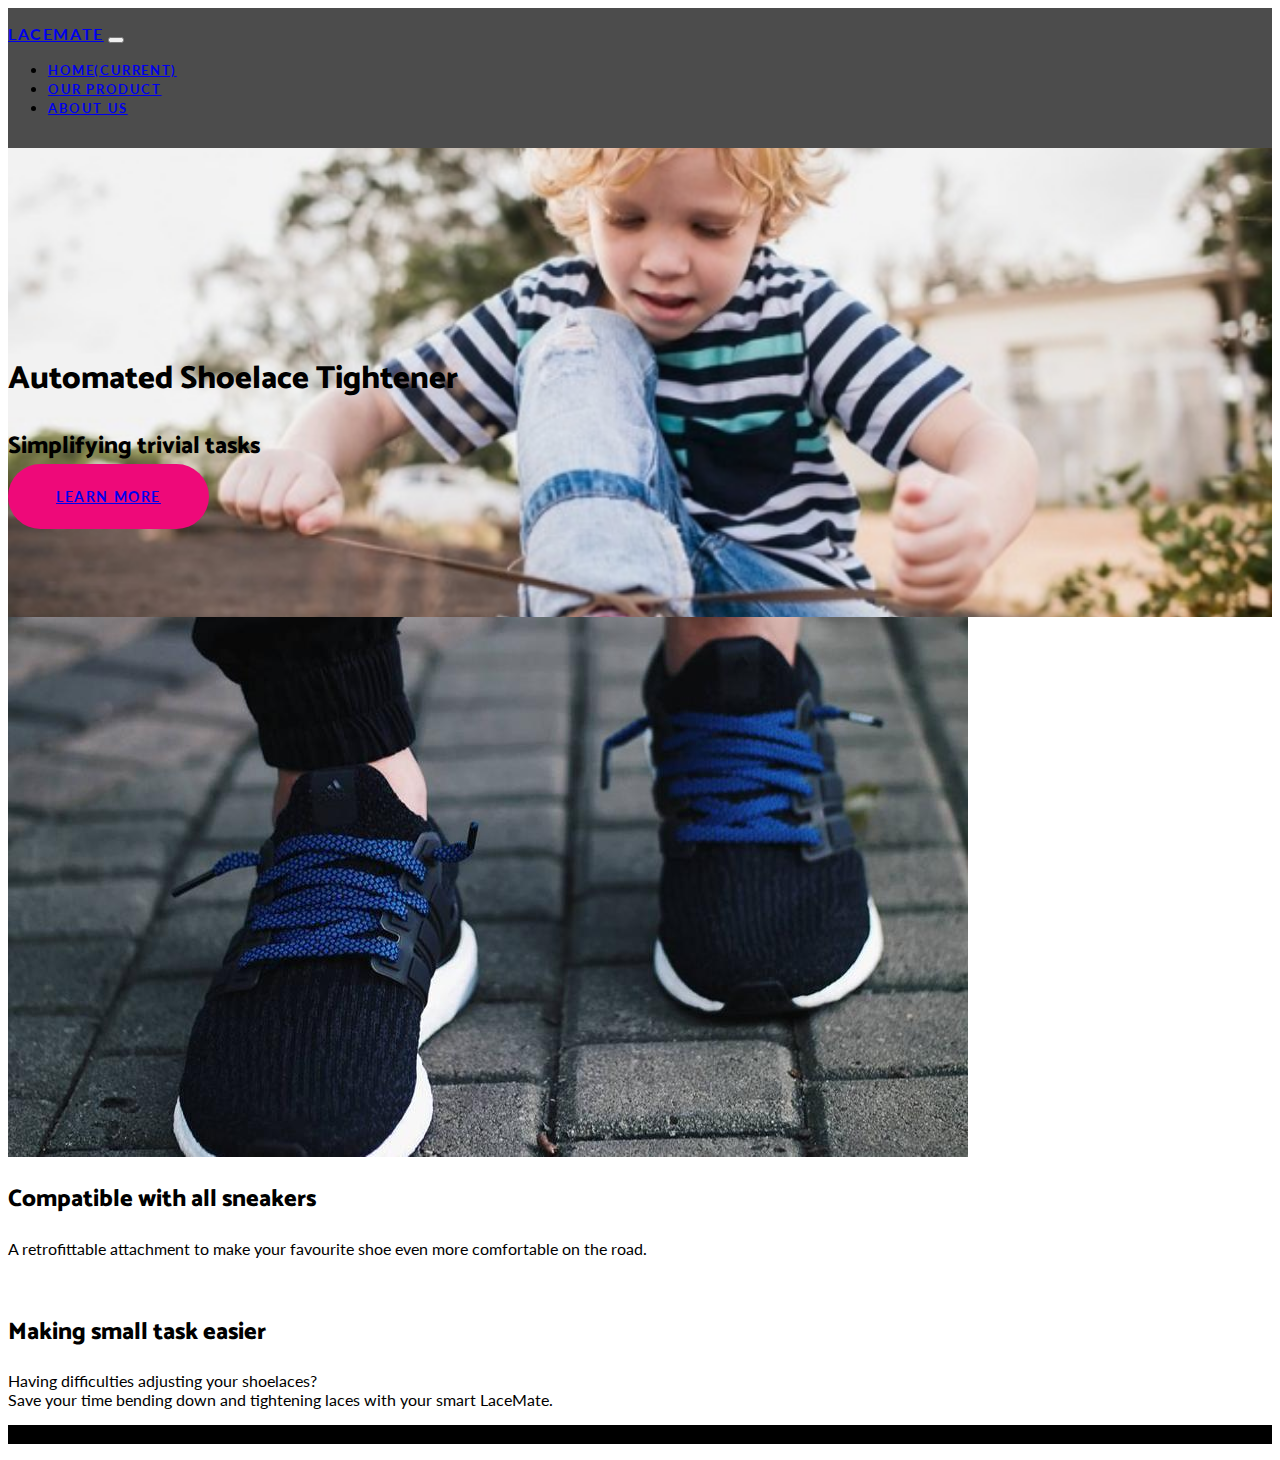
==== index.html @ 992108b8 "index and product pages initialized" ====
<!DOCTYPE html>
<html lang="en">

<head>

  <meta charset="utf-8">
  <meta name="viewport" content="width=device-width, initial-scale=1, shrink-to-fit=no">
  <meta name="description" content="">
  <meta name="author" content="">

  <title>LaceMate - Automated Shoelace Tightener</title>

  <!-- Bootstrap core CSS -->
  <link href="vendor/bootstrap/css/bootstrap.min.css" rel="stylesheet">

  <!-- Custom fonts for this template -->
  <link href="https://fonts.googleapis.com/css?family=Catamaran:100,200,300,400,500,600,700,800,900" rel="stylesheet">
  <link href="https://fonts.googleapis.com/css?family=Lato:100,100i,300,300i,400,400i,700,700i,900,900i" rel="stylesheet">

  <!-- Custom styles for this template -->
  <link href="css/one-page-wonder.css" rel="stylesheet">

</head>

<body>

  <!-- Navigation -->
  <nav class="navbar navbar-expand-lg navbar-dark navbar-custom fixed-top">
    <div class="container">
      <a class="navbar-brand" href="index.html">LaceMate</a>
      <button class="navbar-toggler" type="button" data-toggle="collapse" data-target="#navbarResponsive" aria-controls="navbarResponsive" aria-expanded="false" aria-label="Toggle navigation">
        <span class="navbar-toggler-icon"></span>
      </button>
      <div class="collapse navbar-collapse" id="navbarResponsive">
        <ul class="navbar-nav mr-auto">
          <li class="nav-item active">
            <a class="nav-link" href="index.html">Home<span class="sr-only">(current)</span></a>
          </li>
          <li class="nav-item">
            <a class="nav-link" href="product.html">Our Product</a>
          </li>
          <li class="nav-item">
            <a class="nav-link" href="about.html">About Us</a>
          </li>
        </ul>
      </div>
    </div>
  </nav>

  <header class="background-img text-center text-white">
    <div class="masthead-content">
      <div class="container">
        <h1 class="masthead-heading mb-0">Automated Shoelace Tightener</h1>
        <h2 class="masthead-subheading mb-0">Simplifying trivial tasks</h2>
        <a href="product.html" class="btn btn-primary btn-xl rounded-pill mt-5">Learn More</a>
      </div>
    </div>
  </header>

  <section>
    <div class="container">
      <div class="row align-items-center">
        <div class="col-lg-6">
          <div class="p-5">
            <img class="img-fluid rounded-circle" src="img/looselaces-01.jpg" alt="">
          </div>
        </div>
        <div class="col-lg-6">
          <div class="p-5">
            <h2 class="display-4">Compatible with all sneakers</h2>
            <p>A retrofittable attachment to make your favourite shoe even more comfortable on the road.</p>
          </div>
        </div>
      </div>
    </div>
  </section>

  <section>
    <div class="container">
      <div class="row align-items-center">
        <div class="col-lg-6 order-lg-2">
          <div class="p-5">
            <img class="img-fluid rounded-circle" src="img/sketch.jpg" alt="">
          </div>
        </div>
        <div class="col-lg-6 order-lg-1">
          <div class="p-5">
            <h2 class="display-4">Making small task easier</h2>
            <p>Having difficulties adjusting your shoelaces? <br>Save your time bending down and tightening laces with your smart LaceMate.</br></p>
          </div>
        </div>
      </div>
    </div>
  </section>

  <!-- Footer -->
  <footer class="py-5 bg-black">
    <div class="container">
      <p class="m-0 text-center text-white small">Copyright &copy; Xian Zhang 2020</p>
    </div>
    <!-- /.container -->
  </footer>

  <!-- Bootstrap core JavaScript -->
  <script src="vendor/jquery/jquery.min.js"></script>
  <script src="vendor/bootstrap/js/bootstrap.bundle.min.js"></script>

</body>

</html>
---- css/one-page-wonder.css ----
/*!
 * Start Bootstrap - One Page Wonder v5.0.7 (https://startbootstrap.com/template-overviews/one-page-wonder)
 * Copyright 2013-2019 Start Bootstrap
 * Licensed under MIT (https://github.com/BlackrockDigital/startbootstrap-one-page-wonder/blob/master/LICENSE)
 */

body {
  font-family: 'Lato';
}

h1,
h2,
h3,
h4,
h5,
h6 {
  font-family: 'Catamaran';
  font-weight: 800 !important;
}

.btn-xl {
  text-transform: uppercase;
  padding: 1.5rem 3rem;
  font-size: 0.9rem;
  font-weight: 700;
  letter-spacing: 0.1rem;
}

.bg-black {
  background-color: #000 !important;
}

.rounded-pill {
  border-radius: 5rem;
}

.navbar-custom {
  padding-top: 1rem;
  padding-bottom: 1rem;
  background-color: rgb(0, 0, 0);
  background-color: rgba(0, 0, 0, 0.7);
}

.navbar-custom .navbar-brand {
  text-transform: uppercase;
  font-size: 1rem;
  letter-spacing: 0.1rem;
  font-weight: 700;
}

.navbar-custom .navbar-nav .nav-item .nav-link {
  text-transform: uppercase;
  font-size: 0.8rem;
  font-weight: 700;
  letter-spacing: 0.1rem;
}

.background-img{
  position: relative;
  overflow: hidden;
  padding-top: calc(7rem + 72px);
  padding-bottom: 7rem;
  background-image: url('../img/kid_lacing.jpg');
  background-size: cover;
  background-repeat: no-repeat;
  background-position: center center;
  background-attachment: scroll;
}

header.masthead {
  position: relative;
  overflow: hidden;
  padding-top: calc(7rem + 72px);
  padding-bottom: 7rem;
  background-size: cover;
  background-repeat: no-repeat;
  background-position: center center;
  background-attachment: scroll;

}

header.masthead .masthead-content {
  z-index: 1;
  position: relative;

}

header.masthead .masthead-content .masthead-heading {
  font-size: 2rem;
}

header.masthead .masthead-content .masthead-subheading {
  font-size: 1rem;

}



@media (min-width: 992px) {
  header.masthead {
    padding-top: calc(10rem + 55px);
    padding-bottom: 10rem;
  }
  header.masthead .masthead-content .masthead-heading {
    font-size: 6rem;
  }
  header.masthead .masthead-content .masthead-subheading {
    font-size: 4rem;
  }
}

.bg-primary {
  background-color: #ee0979 !important;
}

.btn-primary {
  background-color: #ee0979;
  border-color: #ee0979;
}

.btn-primary:active, .btn-primary:focus, .btn-primary:hover {
  background-color: #bd0760 !important;
  border-color: #bd0760 !important;
}

.btn-primary:focus {
  box-shadow: 0 0 0 0.2rem rgba(238, 9, 121, 0.5);
}

.btn-secondary {
  background-color: #ff6a00;
  border-color: #ff6a00;
}

.btn-secondary:active, .btn-secondary:focus, .btn-secondary:hover {
  background-color: #cc5500 !important;
  border-color: #cc5500 !important;
}

.btn-secondary:focus {
  box-shadow: 0 0 0 0.2rem rgba(255, 106, 0, 0.5);
}
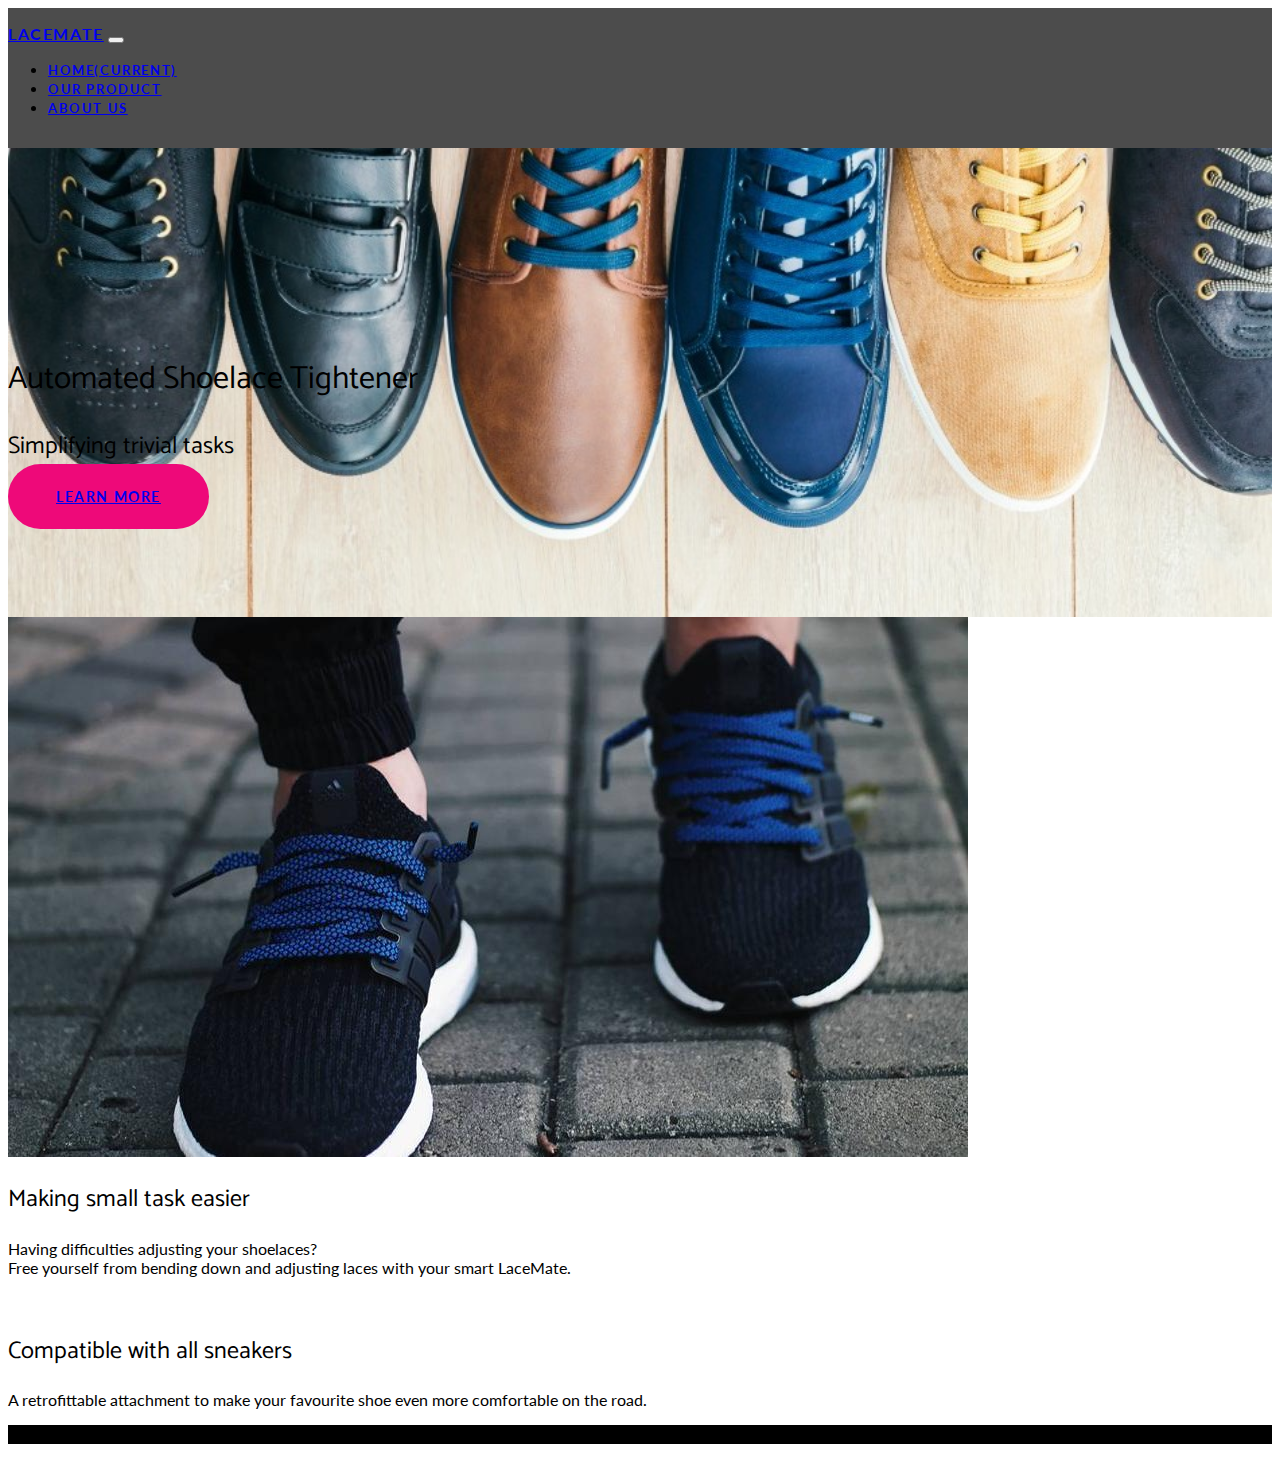
==== commit 7274ee74: "page frameworks completed" ====
--- a/index.html
+++ b/index.html
@@ -47,7 +47,7 @@
     </div>
   </nav>
 
-  <header class="background-img text-center text-white">
+  <header class="coverbg-img text-center text-white">
     <div class="masthead-content">
       <div class="container">
         <h1 class="masthead-heading mb-0">Automated Shoelace Tightener</h1>
@@ -57,12 +57,31 @@
     </div>
   </header>
 
+
+    <section>
+      <div class="container">
+        <div class="row align-items-center">
+          <div class="col-lg-6 order-lg-2">
+            <div class="p-5">
+              <img class="img-fluid rounded-circle" src="img/looselaces-01.jpg" alt="">
+            </div>
+          </div>
+          <div class="col-lg-6 order-lg-1">
+            <div class="p-5">
+              <h2 class="display-4">Making small task easier</h2>
+              <p>Having difficulties adjusting your shoelaces? <br>Free yourself from bending down and adjusting laces with your smart LaceMate.</br></p>
+            </div>
+          </div>
+        </div>
+      </div>
+    </section>
+
   <section>
     <div class="container">
       <div class="row align-items-center">
         <div class="col-lg-6">
           <div class="p-5">
-            <img class="img-fluid rounded-circle" src="img/looselaces-01.jpg" alt="">
+            <img class="img-fluid rounded-circle" src="img/sketch.jpg" alt="">
           </div>
         </div>
         <div class="col-lg-6">
@@ -75,23 +94,6 @@
     </div>
   </section>
 
-  <section>
-    <div class="container">
-      <div class="row align-items-center">
-        <div class="col-lg-6 order-lg-2">
-          <div class="p-5">
-            <img class="img-fluid rounded-circle" src="img/sketch.jpg" alt="">
-          </div>
-        </div>
-        <div class="col-lg-6 order-lg-1">
-          <div class="p-5">
-            <h2 class="display-4">Making small task easier</h2>
-            <p>Having difficulties adjusting your shoelaces? <br>Save your time bending down and tightening laces with your smart LaceMate.</br></p>
-          </div>
-        </div>
-      </div>
-    </div>
-  </section>
 
   <!-- Footer -->
   <footer class="py-5 bg-black">
--- a/css/one-page-wonder.css
+++ b/css/one-page-wonder.css
@@ -15,7 +15,8 @@
 h5,
 h6 {
   font-family: 'Catamaran';
-  font-weight: 800 !important;
+  font-weight: 400 !important;
+  vertical-align: text-bottom;
 }
 
 .btn-xl {
@@ -55,17 +56,23 @@
   letter-spacing: 0.1rem;
 }
 
-.background-img{
+.coverbg-img{
   position: relative;
   overflow: hidden;
   padding-top: calc(7rem + 72px);
   padding-bottom: 7rem;
-  background-image: url('../img/kid_lacing.jpg');
+  background-image: url('../img/shoes-background.jpg');
   background-size: cover;
   background-repeat: no-repeat;
-  background-position: center center;
+  background-position:top center;
   background-attachment: scroll;
 }
+
+.icon-size{
+  width:20%
+}
+
+
 
 header.masthead {
   position: relative;
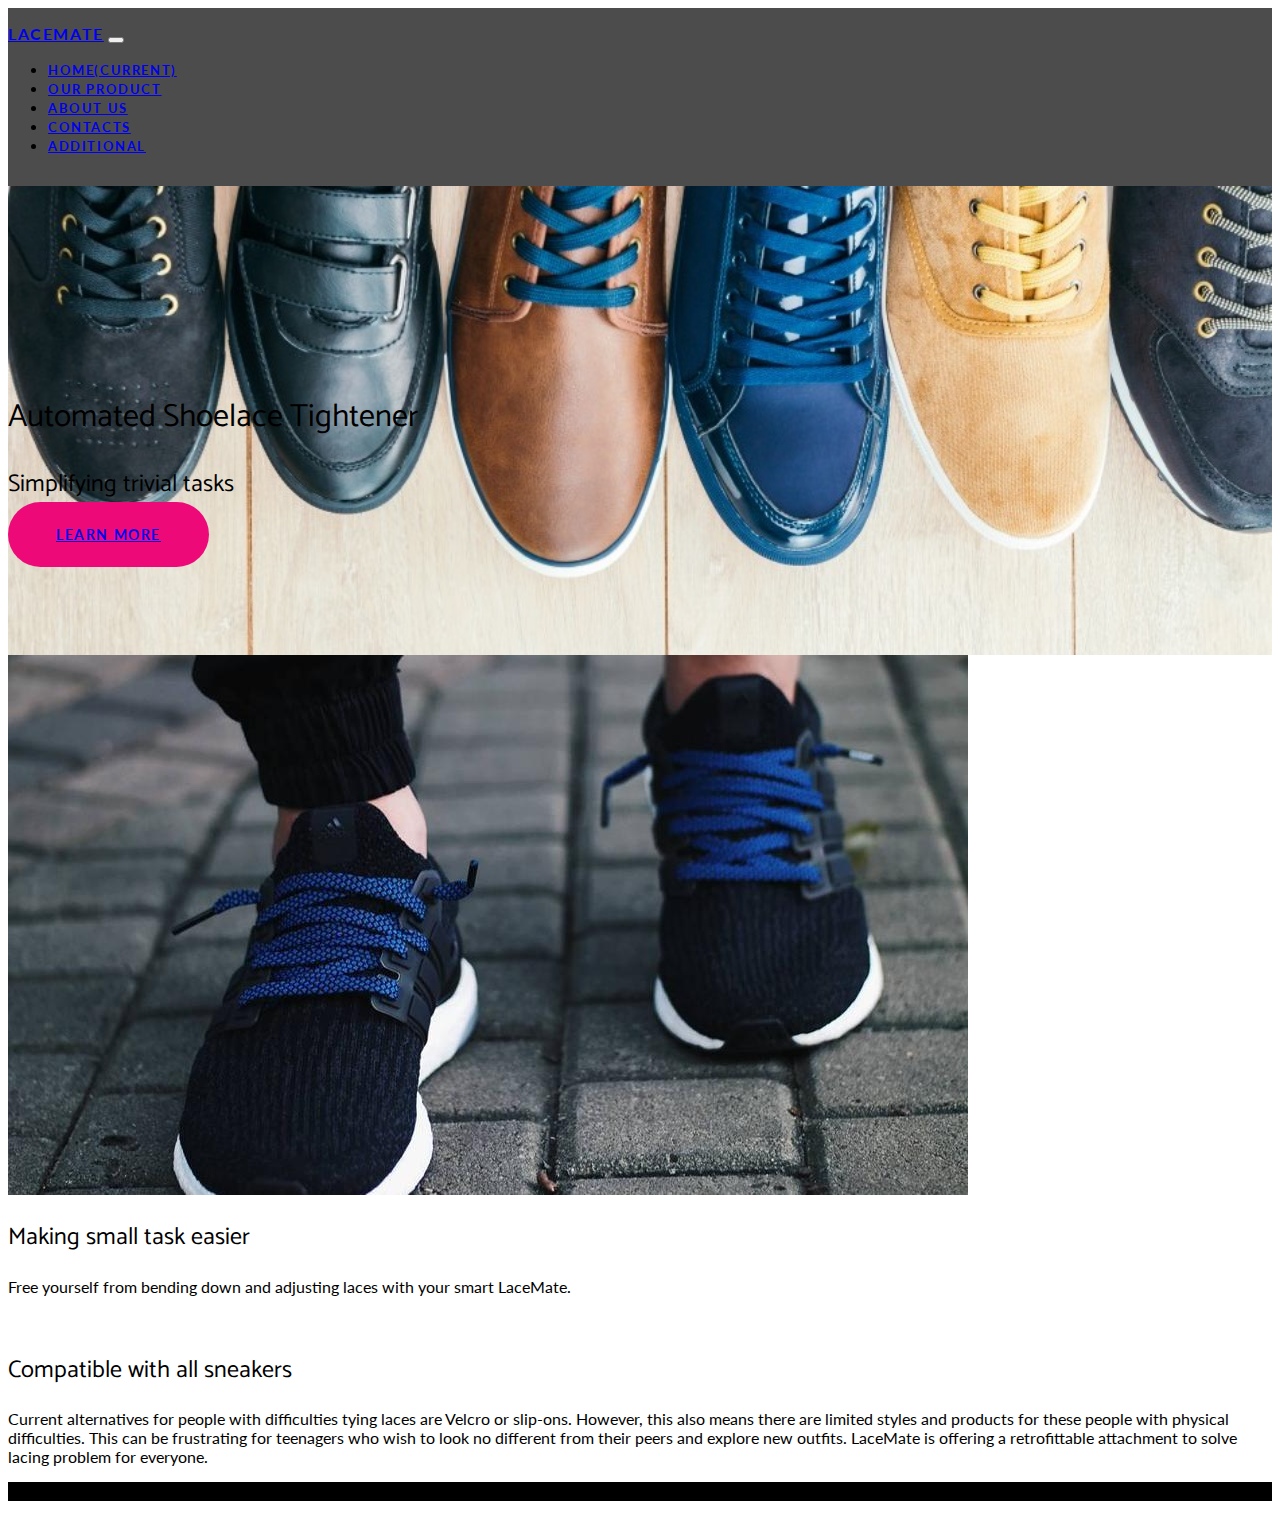
==== commit 1ae460e3: "Index content update 1 - 27/01/2020" ====
--- a/index.html
+++ b/index.html
@@ -42,6 +42,12 @@
           <li class="nav-item">
             <a class="nav-link" href="about.html">About Us</a>
           </li>
+          <li class="nav-item">
+            <a class="nav-link" href="product.html">Contacts</a>
+          </li>
+          <li class="nav-item">
+            <a class="nav-link" href="product.html">Additional</a>
+          </li>
         </ul>
       </div>
     </div>
@@ -69,7 +75,7 @@
           <div class="col-lg-6 order-lg-1">
             <div class="p-5">
               <h2 class="display-4">Making small task easier</h2>
-              <p>Having difficulties adjusting your shoelaces? <br>Free yourself from bending down and adjusting laces with your smart LaceMate.</br></p>
+              <p>Free yourself from bending down and adjusting laces with your smart LaceMate.</br></p>
             </div>
           </div>
         </div>
@@ -87,7 +93,10 @@
         <div class="col-lg-6">
           <div class="p-5">
             <h2 class="display-4">Compatible with all sneakers</h2>
-            <p>A retrofittable attachment to make your favourite shoe even more comfortable on the road.</p>
+            <p>Current alternatives for people with difficulties tying laces are Velcro or slip-ons.
+              However, this also means there are limited styles and products for these people with physical difficulties.
+              This can be frustrating for teenagers who wish to look no different from their peers and explore new outfits.
+              LaceMate is offering a retrofittable attachment to solve lacing problem for everyone.</p>
           </div>
         </div>
       </div>
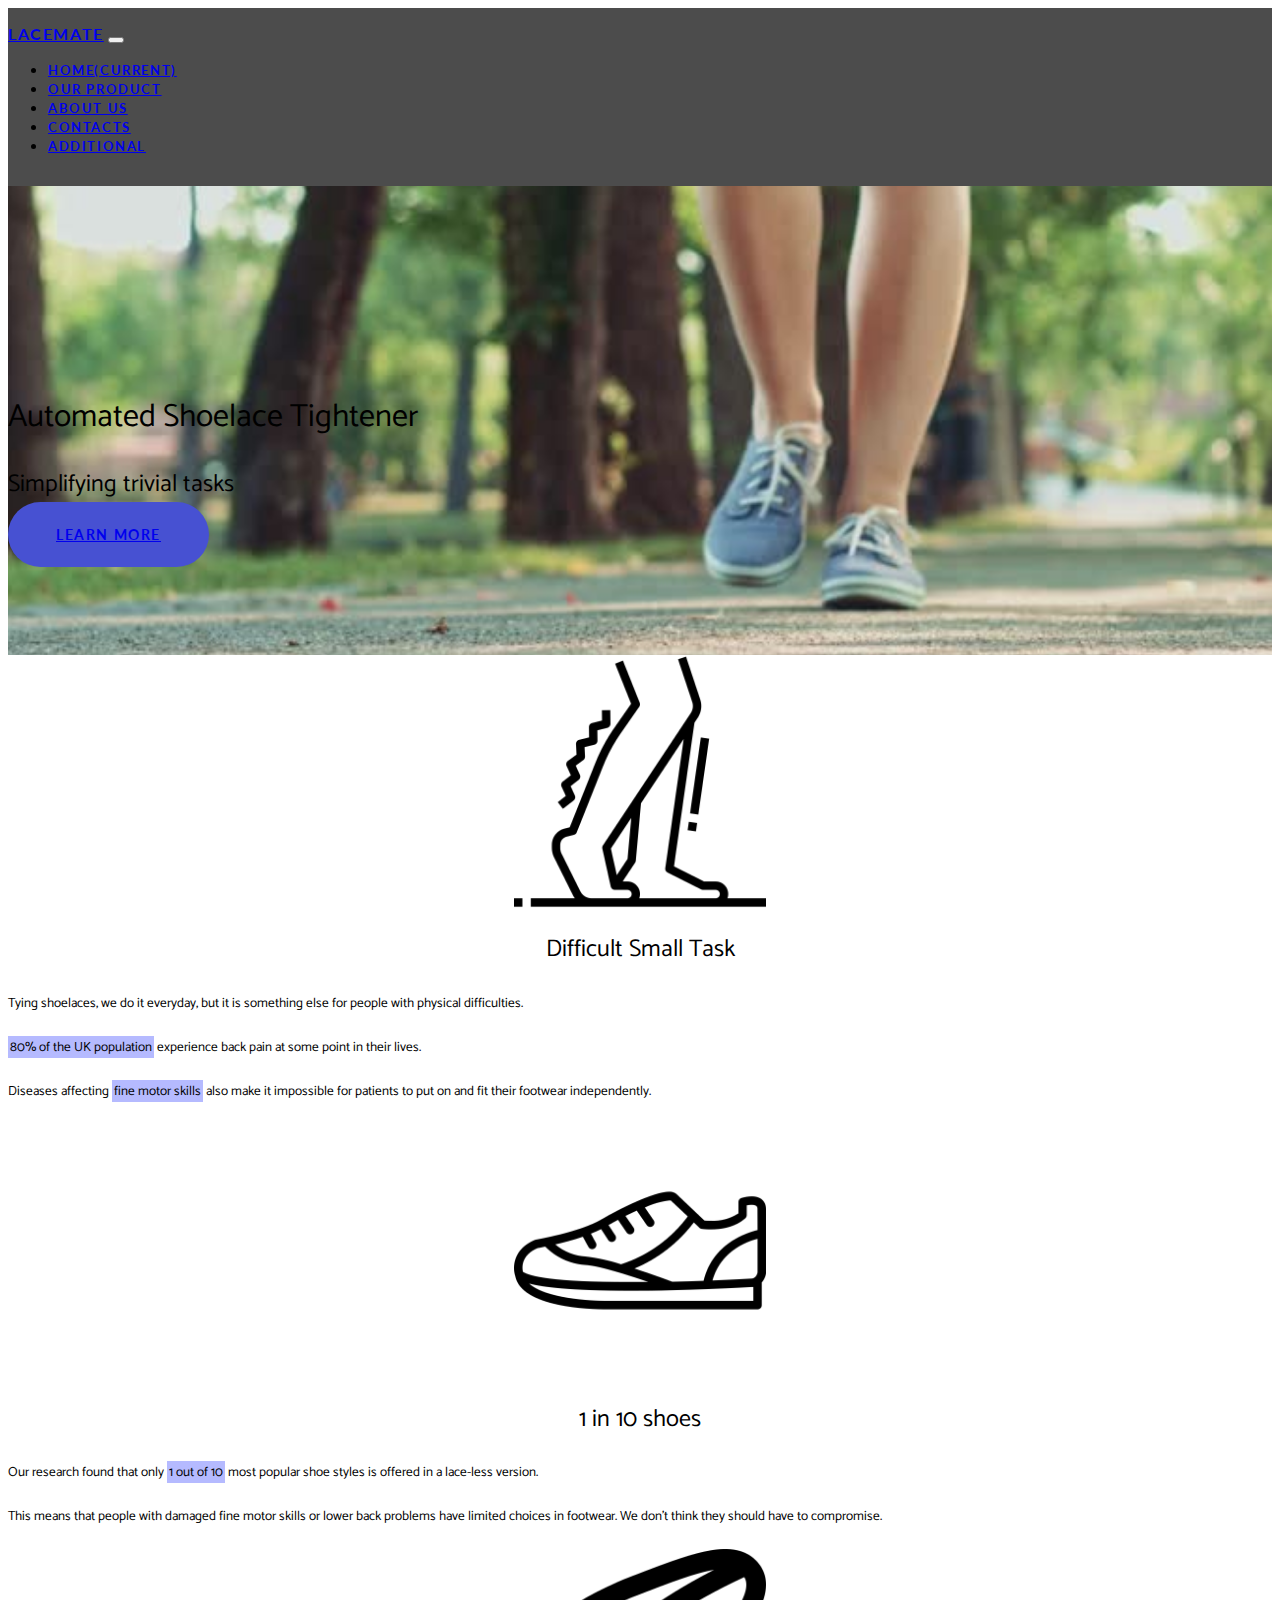
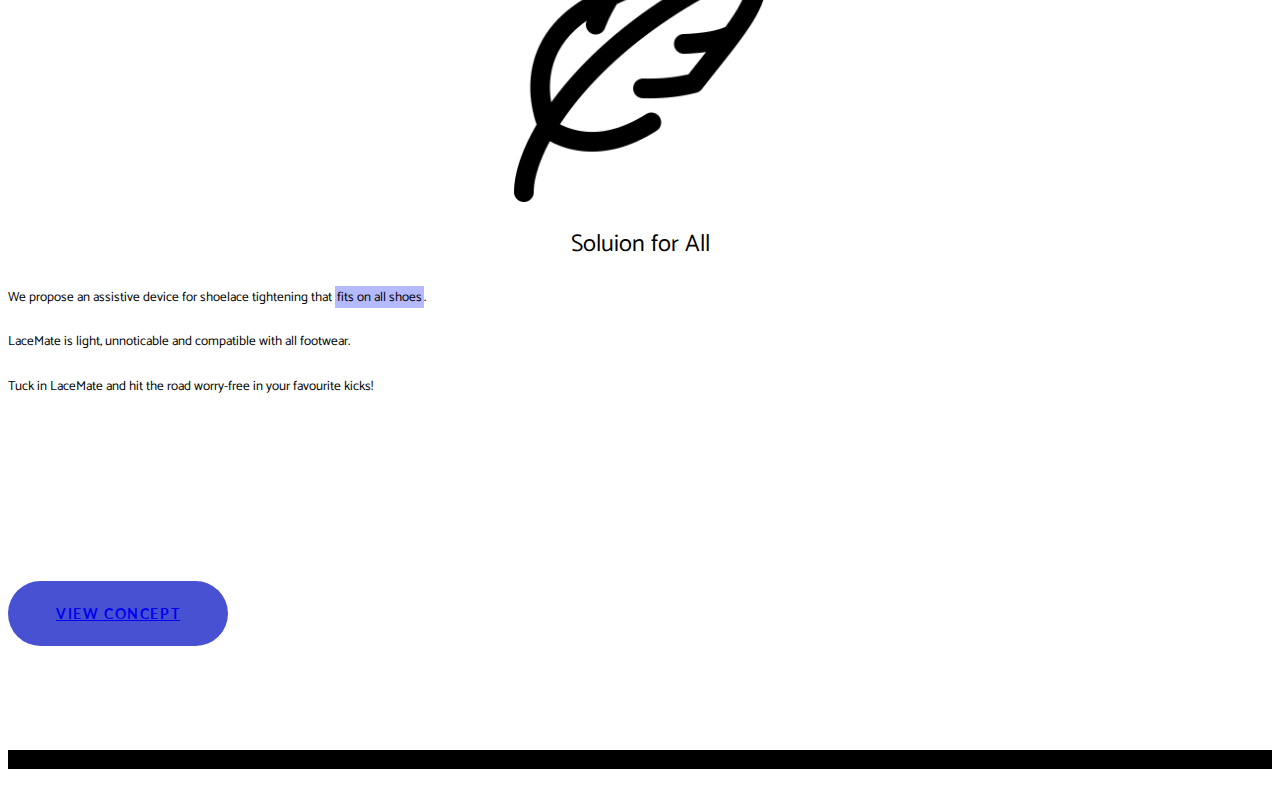
==== commit 975f6bfe: "Home page done" ====
--- a/index.html
+++ b/index.html
@@ -43,10 +43,10 @@
             <a class="nav-link" href="about.html">About Us</a>
           </li>
           <li class="nav-item">
-            <a class="nav-link" href="product.html">Contacts</a>
+            <a class="nav-link" href="contacts.html">Contacts</a>
           </li>
           <li class="nav-item">
-            <a class="nav-link" href="product.html">Additional</a>
+            <a class="nav-link" href="additional.html">Additional</a>
           </li>
         </ul>
       </div>
@@ -56,52 +56,64 @@
   <header class="coverbg-img text-center text-white">
     <div class="masthead-content">
       <div class="container">
-        <h1 class="masthead-heading mb-0">Automated Shoelace Tightener</h1>
-        <h2 class="masthead-subheading mb-0">Simplifying trivial tasks</h2>
-        <a href="product.html" class="btn btn-primary btn-xl rounded-pill mt-5">Learn More</a>
+        <h1 class="display-3 mb-0 font-weight-bold">Automated Shoelace Tightener </h1>
+        <h2 class="display-4 mb-0">Simplifying trivial tasks</h2>
+        <a class="btn btn-primary btn-xl rounded-pill mt-5 font-weight-bold" href="product.html">Learn More</a>
       </div>
     </div>
   </header>
 
 
-    <section>
-      <div class="container">
-        <div class="row align-items-center">
-          <div class="col-lg-6 order-lg-2">
-            <div class="p-5">
-              <img class="img-fluid rounded-circle" src="img/looselaces-01.jpg" alt="">
-            </div>
-          </div>
-          <div class="col-lg-6 order-lg-1">
-            <div class="p-5">
-              <h2 class="display-4">Making small task easier</h2>
-              <p>Free yourself from bending down and adjusting laces with your smart LaceMate.</br></p>
-            </div>
-          </div>
+
+<section>
+    <div class="container">
+      <div class="row align-items-center align-text-bottom p-5">
+        <div class="col-4 p-2" align="center">
+          <img src="./img/icon/cramp.png" alt="Patient Stats" class="img-fluid icon-size">
+          <h2 class="display-5s p-3">Difficult Small Task</h2>
+        </div>
+        <div class="col-8 " align="left">
+          <h5>Tying shoelaces, we do it everyday, but it is something else for people with physical difficulties. </h5>
+          <h5><span class="highlight">80% of the UK population</span> experience back pain at some point in their lives.</h5>
+          <h5>Diseases affecting <span class="highlight">fine motor skills</span> also make it impossible for patients to put on and fit their footwear independently.</h5>
         </div>
       </div>
-    </section>
 
-  <section>
-    <div class="container">
-      <div class="row align-items-center">
-        <div class="col-lg-6">
-          <div class="p-5">
-            <img class="img-fluid rounded-circle" src="img/sketch.jpg" alt="">
-          </div>
+      <div class="row align-items-center align-text-bottom p-5">
+        <div class="col-4" align="center">
+          <img src="./img/icon/shoe-icon.png" alt="limited choices" class="img-fluid icon-size">
+          <h2 class="display-5s p-3">1 in 10 shoes</h2>
         </div>
-        <div class="col-lg-6">
-          <div class="p-5">
-            <h2 class="display-4">Compatible with all sneakers</h2>
-            <p>Current alternatives for people with difficulties tying laces are Velcro or slip-ons.
-              However, this also means there are limited styles and products for these people with physical difficulties.
-              This can be frustrating for teenagers who wish to look no different from their peers and explore new outfits.
-              LaceMate is offering a retrofittable attachment to solve lacing problem for everyone.</p>
-          </div>
+        <div class="col-8 " align="left">
+          <h5>Our research found that only <span class="highlight">1 out of 10</span> most popular shoe styles is offered in a lace-less version.</h5>
+          <h5>This means that people with damaged fine motor skills or lower back problems have limited choices in footwear.
+            We don't think they should have to compromise. </h5>
+        </div>
+      </div>
+
+      <div class="row align-items-center align-text-bottom p-5">
+        <div class="col-4" align="center">
+          <img src="./img/icon/feather.png" alt="solution" class="img-fluid icon-size">
+          <h2 class="display-5s p-3">Soluion for All</h2>
+        </div>
+        <div class="col-8 " align="left">
+          <h5>We propose an assistive device for shoelace tightening that <span class="highlight">fits on all shoes</span>.</h5>
+          <h5>LaceMate is light, unnoticable and compatible with all footwear. </h5>
+          <h5>Tuck in LaceMate and hit the road worry-free in your favourite kicks!
         </div>
       </div>
     </div>
   </section>
+
+  <section class="coverbg-img text-center text-white">
+      <div class="container">
+        <a class="btn btn-primary btn-xl rounded-pill mt-5 font-weight-bold" href="product.html">View Concept</a>
+      </div>
+  </section>
+
+
+
+
 
 
   <!-- Footer -->
--- a/css/one-page-wonder.css
+++ b/css/one-page-wonder.css
@@ -18,6 +18,13 @@
   font-weight: 400 !important;
   vertical-align: text-bottom;
 }
+
+.highlight{
+    background: #B5BAFF;
+    display: inline-block;
+    padding: 0 2px;
+}
+
 
 .btn-xl {
   text-transform: uppercase;
@@ -61,11 +68,23 @@
   overflow: hidden;
   padding-top: calc(7rem + 72px);
   padding-bottom: 7rem;
-  background-image: url('../img/shoes-background.jpg');
+  background-image: url('../img/walking.jpg');
+  background-attachment: fixed;
   background-size: cover;
   background-repeat: no-repeat;
-  background-position:top center;
+  background-position: top;
+}
+
+.conecpt-bgimg{
+  position: relative;
+  overflow: hidden;
+  padding-top: calc(7rem + 72px);
+  padding-bottom: 7rem;
+  background-image: url('../img/ShoePouch_Side.jpg');
   background-attachment: scroll;
+  background-size: cover;
+  background-repeat: no-repeat;
+  background-position: top;
 }
 
 .icon-size{
@@ -117,17 +136,17 @@
 }
 
 .bg-primary {
-  background-color: #ee0979 !important;
+  background-color: #4751D2 !important;
 }
 
 .btn-primary {
-  background-color: #ee0979;
-  border-color: #ee0979;
+  background-color: #4751D2;
+  border-color: #4751D2;
 }
 
 .btn-primary:active, .btn-primary:focus, .btn-primary:hover {
-  background-color: #bd0760 !important;
-  border-color: #bd0760 !important;
+  background-color: #5C66F6 !important;
+  border-color: #5C66F6 !important;
 }
 
 .btn-primary:focus {
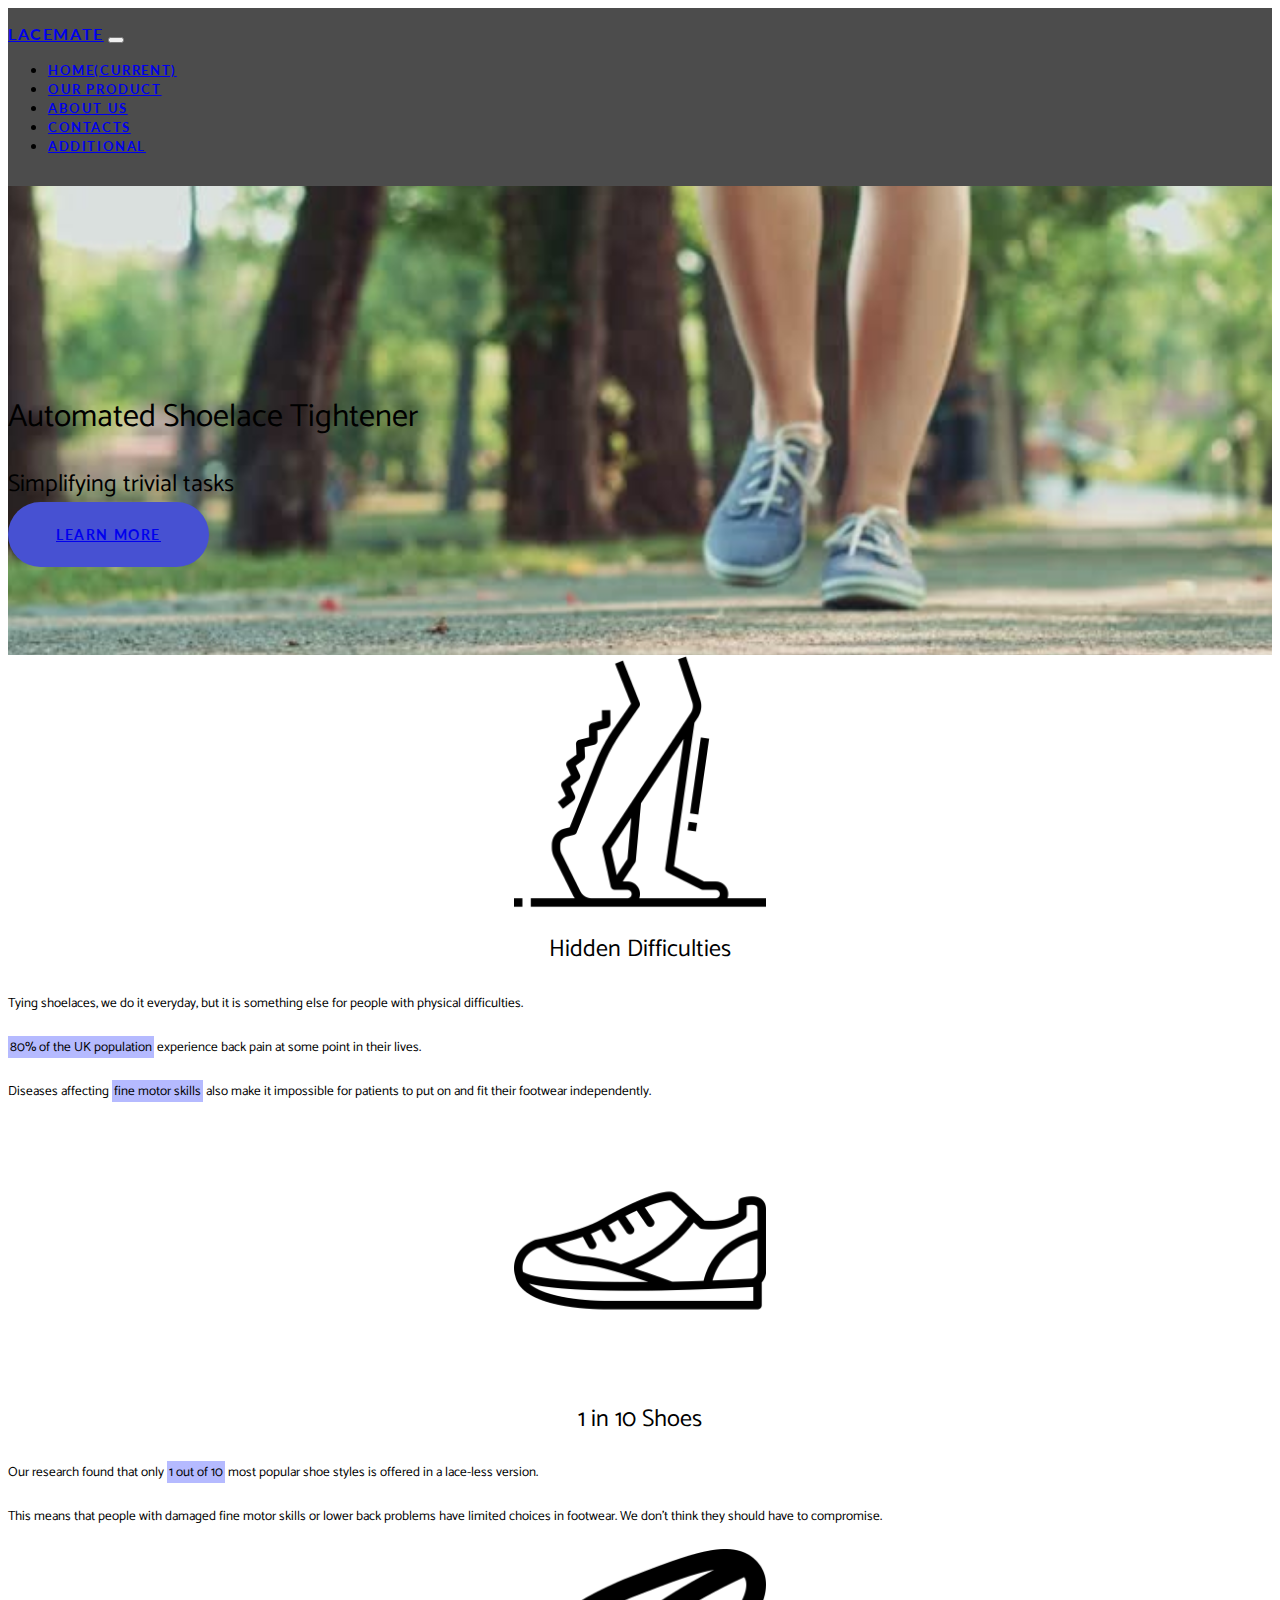
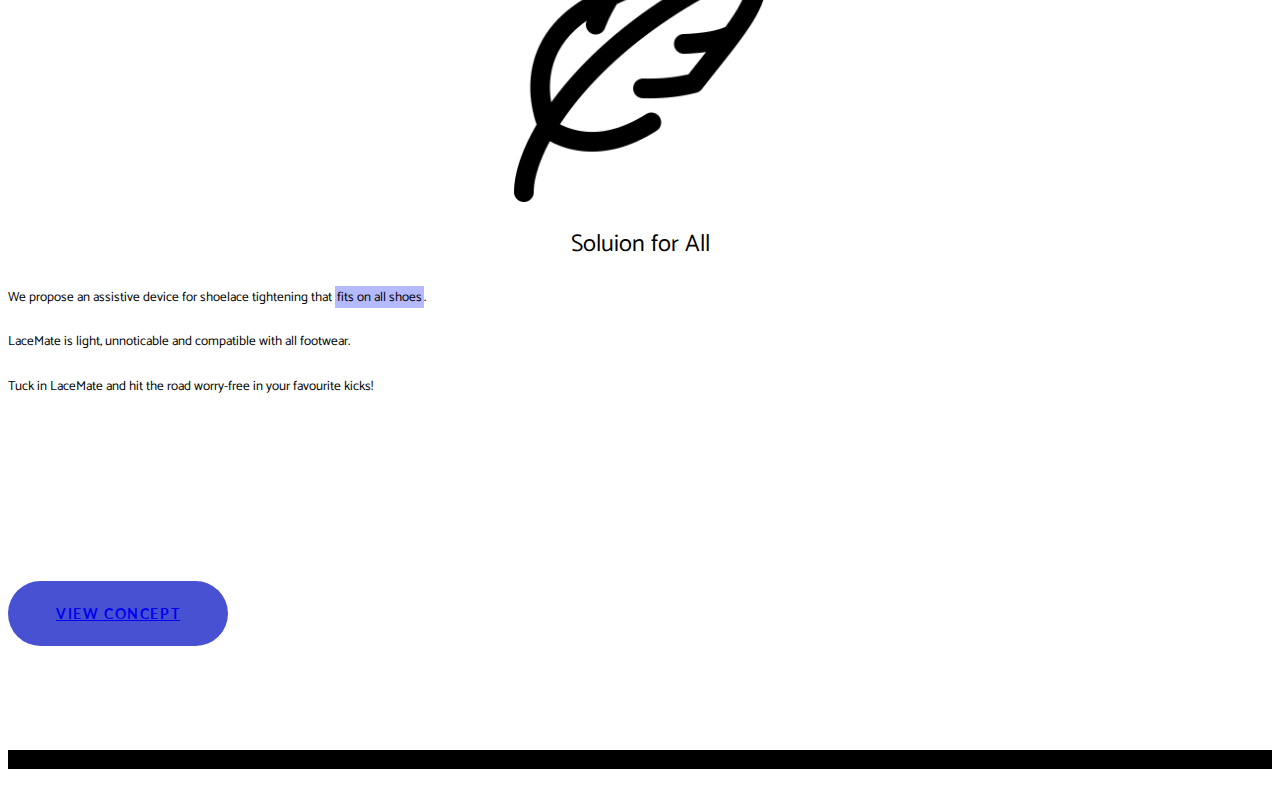
==== commit c2d4e6e4: "product video updated" ====
--- a/index.html
+++ b/index.html
@@ -70,7 +70,7 @@
       <div class="row align-items-center align-text-bottom p-5">
         <div class="col-4 p-2" align="center">
           <img src="./img/icon/cramp.png" alt="Patient Stats" class="img-fluid icon-size">
-          <h2 class="display-5s p-3">Difficult Small Task</h2>
+          <h2 class="display-5s p-3">Hidden Difficulties</h2>
         </div>
         <div class="col-8 " align="left">
           <h5>Tying shoelaces, we do it everyday, but it is something else for people with physical difficulties. </h5>
@@ -82,7 +82,7 @@
       <div class="row align-items-center align-text-bottom p-5">
         <div class="col-4" align="center">
           <img src="./img/icon/shoe-icon.png" alt="limited choices" class="img-fluid icon-size">
-          <h2 class="display-5s p-3">1 in 10 shoes</h2>
+          <h2 class="display-5s p-3">1 in 10 Shoes</h2>
         </div>
         <div class="col-8 " align="left">
           <h5>Our research found that only <span class="highlight">1 out of 10</span> most popular shoe styles is offered in a lace-less version.</h5>
--- a/css/one-page-wonder.css
+++ b/css/one-page-wonder.css
@@ -75,23 +75,40 @@
   background-position: top;
 }
 
-.conecpt-bgimg{
+.concept-bgimg{
   position: relative;
   overflow: hidden;
   padding-top: calc(7rem + 72px);
   padding-bottom: 7rem;
-  background-image: url('../img/ShoePouch_Side.jpg');
-  background-attachment: scroll;
+  background-image: url('../img/render/ShoePouch_Side.jpg');
+  background-attachment: fixed;
   background-size: cover;
   background-repeat: no-repeat;
   background-position: top;
 }
 
+.sketch-img{
+  padding: 1rem;
+  height:560px;
+  width:700px;
+}
+
+.render-img{
+  padding: 1rem;
+  height:350px;
+  width:700px;
+}
+
+div.transparent-txtbox{
+  background: transparent;
+  filter:alpha(opacity=70);
+  -moz-opacity:0.7;
+  opacity:0.7;
+}
+
 .icon-size{
   width:20%
 }
-
-
 
 header.masthead {
   position: relative;
